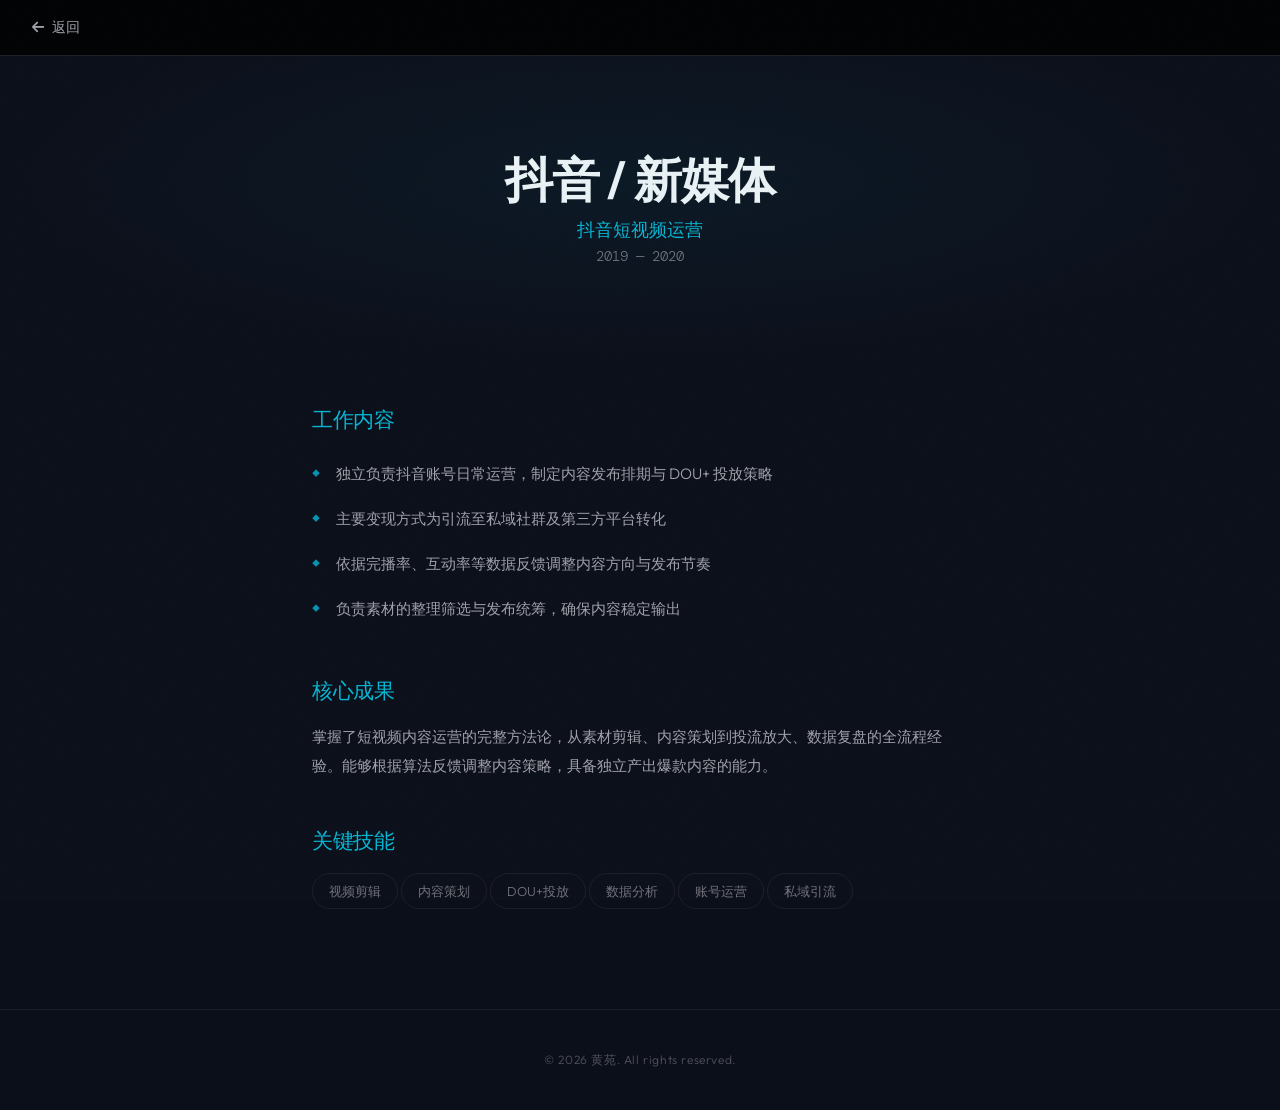
==== experience-douyin.html @ c914a4d0 "init: 简历 3.0" ====
<!DOCTYPE html>
<html lang="zh-CN">
<head>
  <meta charset="UTF-8">
  <meta name="viewport" content="width=device-width, initial-scale=1.0">
  <title>抖音 · 新媒体 — 黄苑</title>
  <link rel="preconnect" href="https://fonts.googleapis.com">
  <link rel="preconnect" href="https://fonts.gstatic.com" crossorigin>
  <link href="https://fonts.googleapis.com/css2?family=DM+Mono:wght@300;400;500&family=Outfit:wght@200;300;400;500;600&family=Playfair+Display:ital,wght@0,400;0,600;0,700;1,400;1,500&display=swap" rel="stylesheet">
  <link rel="stylesheet" href="https://cdnjs.cloudflare.com/ajax/libs/font-awesome/6.5.0/css/all.min.css">
  <link rel="stylesheet" href="styles/main.css">
  <style>
    .page-hero { min-height: 40vh; display: flex; align-items: center; justify-content: center; text-align: center; padding: 120px 32px 60px; position: relative; }
    .page-hero-bg { position: absolute; inset: 0; background: radial-gradient(ellipse at center, rgba(6,182,212,0.06), transparent 70%); pointer-events: none; }
    .page-hero h1 { font-size: clamp(2rem, 4vw, 3rem); margin-bottom: 8px; }
    .page-hero .period { font-family: var(--font-mono); font-size: 0.875rem; color: var(--color-text-tertiary); }
    .page-hero .role { font-size: 1.1rem; color: var(--color-accent); font-weight: 300; margin-top: 8px; }
    .page-content { max-width: 720px; margin: 0 auto; padding: 0 32px 100px; }
    .page-content h2 { font-size: 1.3rem; color: var(--color-accent); margin: 48px 0 20px; font-family: var(--font-body); font-weight: 500; }
    .page-content p, .page-content li { color: var(--color-text-secondary); line-height: 1.9; font-size: 0.95rem; }
    .page-content ul { list-style: none; padding: 0; }
    .page-content ul li { padding: 8px 0 8px 24px; position: relative; }
    .page-content ul li::before { content: '◆'; position: absolute; left: 0; color: var(--color-accent-dark); font-size: 0.5rem; top: 14px; }
    .back-nav { position: fixed; top: 0; left: 0; right: 0; z-index: 100; height: 56px; display: flex; align-items: center; padding: 0 32px; background: rgba(0,0,0,0.85); backdrop-filter: blur(40px); border-bottom: 1px solid var(--color-border); }
    .back-nav a { display: flex; align-items: center; gap: 8px; font-size: 0.875rem; color: var(--color-text-secondary); transition: color var(--transition-fast); }
    .back-nav a:hover { color: var(--color-accent); }
    @media (max-width: 768px) { .page-content { padding: 0 20px 80px; } }
  </style>
</head>
<body class="theme-teal">
  <nav class="back-nav">
    <a href="javascript:history.back()"><i class="fas fa-arrow-left"></i> 返回</a>
  </nav>

  <section class="page-hero">
    <div class="page-hero-bg"></div>
    <div>
      <h1>抖音 / 新媒体</h1>
      <p class="role">抖音短视频运营</p>
      <p class="period">2019 — 2020</p>
    </div>
  </section>

  <div class="page-content">
    <h2>工作内容</h2>
    <ul>
      <li>独立负责抖音账号日常运营，制定内容发布排期与 DOU+ 投放策略</li>
      <li>主要变现方式为引流至私域社群及第三方平台转化</li>
      <li>依据完播率、互动率等数据反馈调整内容方向与发布节奏</li>
      <li>负责素材的整理筛选与发布统筹，确保内容稳定输出</li>
    </ul>

    <h2>核心成果</h2>
    <p>掌握了短视频内容运营的完整方法论，从素材剪辑、内容策划到投流放大、数据复盘的全流程经验。能够根据算法反馈调整内容策略，具备独立产出爆款内容的能力。</p>

    <h2>关键技能</h2>
    <div class="about-tags" style="margin-top:0">
      <span class="tag">视频剪辑</span>
      <span class="tag">内容策划</span>
      <span class="tag">DOU+投放</span>
      <span class="tag">数据分析</span>
      <span class="tag">账号运营</span>
      <span class="tag">私域引流</span>
    </div>
  </div>

  <footer class="footer"><div class="container"><p>&copy; 2026 黄苑. All rights reserved.</p></div></footer>
</body>
</html>
---- styles/main.css ----
/* ============================================
   Apple-inspired Resume Site — Design System
   ============================================ */

/* ---- CSS Custom Properties (Base / Neutral Dark) ---- */
:root {
  /* Backgrounds */
  --color-bg: #0b0f1a;
  --color-bg-alt: #0e121f;
  --color-bg-card: #111627;
  --color-bg-elevated: #181f2e;
  --color-bg-hover: #1e2638;

  /* Text */
  --color-text: #f5f5f7;
  --color-text-secondary: #a1a1aa;
  --color-text-tertiary: #71717a;
  --color-text-muted: #52525b;

  /* Accent — will be overridden by themes */
  --color-accent: #06b6d4;
  --color-accent-light: #22d3ee;
  --color-accent-dark: #0891b2;
  --color-accent-glow: rgba(6, 182, 212, 0.15);
  --color-accent-subtle: rgba(6, 182, 212, 0.06);

  /* Borders */
  --color-border: #1e1e26;
  --color-border-light: #2a2a32;

  /* Typography */
  --font-display: 'Outfit', -apple-system, BlinkMacSystemFont, sans-serif;
  --font-body: 'Outfit', -apple-system, BlinkMacSystemFont, sans-serif;
  --font-mono: 'DM Mono', 'SF Mono', monospace;

  /* Spacing */
  --max-width: 1060px;
  --max-width-wide: 1200px;
  --nav-height: 56px;
  --section-padding: 140px 0;

  /* Transitions */
  --ease-spring: cubic-bezier(0.34, 1.56, 0.64, 1);
  --ease-smooth: cubic-bezier(0.22, 1, 0.36, 1);
  --ease-out: cubic-bezier(0, 0, 0.2, 1);
  --transition-fast: 0.3s var(--ease-out);
  --transition-smooth: 0.6s var(--ease-smooth);
}

/* ---- Theme 1: Purple Nebula (React Bits vibe) ---- */
.theme-purple {
  --color-accent: #a855f7;
  --color-accent-light: #c084fc;
  --color-accent-dark: #7c3aed;
  --color-accent-glow: rgba(168, 85, 247, 0.15);
  --color-accent-subtle: rgba(168, 85, 247, 0.06);
}

/* ---- Theme 2: Ocean Teal ---- */
.theme-teal {
  --color-accent: #06b6d4;
  --color-accent-light: #22d3ee;
  --color-accent-dark: #0891b2;
  --color-accent-glow: rgba(6, 182, 212, 0.15);
  --color-accent-subtle: rgba(6, 182, 212, 0.06);
  --color-bg: #0b0f1a;
  --color-bg-alt: #0e121f;
  --color-bg-card: #111627;
}

/* ---- Theme 3: Slate Pro (Clean monochrome) ---- */
.theme-slate {
  --color-accent: #e4e4e7;
  --color-accent-light: #f4f4f5;
  --color-accent-dark: #d4d4d8;
  --color-accent-glow: rgba(228, 228, 231, 0.1);
  --color-accent-subtle: rgba(255, 255, 255, 0.04);
  --color-bg: #0c0c0e;
  --color-bg-alt: #101012;
  --color-bg-card: #141416;
  --color-text: #fafafa;
  --color-text-secondary: #a1a1aa;
  --color-text-tertiary: #71717a;
}

/* ---- Reset & Base ---- */
*, *::before, *::after { margin: 0; padding: 0; box-sizing: border-box; }

html {
  scroll-behavior: smooth;
  scroll-padding-top: var(--nav-height);
  -webkit-font-smoothing: antialiased;
  -moz-osx-font-smoothing: grayscale;
}

body {
  font-family: var(--font-body);
  font-weight: 300;
  font-size: 16px;
  line-height: 1.7;
  color: var(--color-text);
  background-color: var(--color-bg);
  overflow-x: hidden;
}

/* ---- Subtle noise texture (Apple-like grain) ---- */
body::before {
  content: '';
  position: fixed;
  inset: 0;
  pointer-events: none;
  z-index: 9999;
  opacity: 0.025;
  background-image: url("data:image/svg+xml,%3Csvg viewBox='0 0 256 256' xmlns='http://www.w3.org/2000/svg'%3E%3Cfilter id='noise'%3E%3CfeTurbulence type='fractalNoise' baseFrequency='0.75' numOctaves='4' stitchTiles='stitch'/%3E%3C/filter%3E%3Crect width='100%25' height='100%25' filter='url(%23noise)'/%3E%3C/svg%3E");
  background-repeat: repeat;
  background-size: 256px 256px;
}

img { max-width: 100%; display: block; }
a { color: inherit; text-decoration: none; }
ul { list-style: none; }

::selection { background: var(--color-accent); color: var(--color-bg); }

/* ---- Typography ---- */
h1, h2, h3, h4 {
  font-family: var(--font-display);
  font-weight: 600;
  line-height: 1.15;
  letter-spacing: -0.02em;
}

/* ---- Container ---- */
.container {
  max-width: var(--max-width);
  margin: 0 auto;
  padding: 0 32px;
}

/* ============================================
   Navigation
   ============================================ */
.nav {
  position: fixed;
  top: 0;
  left: 0;
  right: 0;
  z-index: 1000;
  height: var(--nav-height);
  transition: background 0.4s var(--ease-out),
              backdrop-filter 0.4s var(--ease-out),
              border-color 0.4s var(--ease-out);
}

.nav.scrolled {
  background: rgba(0, 0, 0, 0.85);
  backdrop-filter: blur(40px) saturate(1.5);
  -webkit-backdrop-filter: blur(40px) saturate(1.5);
  border-bottom: 1px solid var(--color-border);
}

.nav-inner {
  max-width: var(--max-width-wide);
  margin: 0 auto;
  padding: 0 32px;
  height: 100%;
  display: flex;
  align-items: center;
  justify-content: space-between;
}

.nav-logo {
  font-size: 1rem;
  color: var(--color-accent);
  opacity: 0.5;
  transition: opacity var(--transition-fast), transform var(--transition-fast);
  display: flex;
  align-items: center;
  gap: 8px;
}

.nav-logo::before {
  content: '';
  display: inline-block;
  width: 6px;
  height: 6px;
  background: var(--color-accent);
  border-radius: 50%;
  opacity: 0.6;
}

.nav-logo:hover {
  opacity: 1;
  transform: rotate(180deg);
}

.nav-links {
  display: flex;
  gap: 4px;
  align-items: center;
}

.nav-link {
  display: block;
  padding: 8px 16px;
  font-size: 0.8125rem;
  font-weight: 400;
  letter-spacing: 0.02em;
  color: var(--color-text-secondary);
  border-radius: 8px;
  transition: color var(--transition-fast),
              background var(--transition-fast);
}

.nav-link:hover {
  color: var(--color-text);
  background: rgba(255, 255, 255, 0.04);
}

.nav-link.active {
  color: var(--color-accent);
}

.nav-toggle {
  display: none;
  flex-direction: column;
  gap: 5px;
  background: none;
  border: none;
  cursor: pointer;
  padding: 8px;
  border-radius: 8px;
}

.nav-toggle span {
  display: block;
  width: 20px;
  height: 1.5px;
  background: var(--color-text);
  border-radius: 1px;
  transition: transform var(--transition-fast), opacity var(--transition-fast);
}

/* Scroll progress bar */
.scroll-progress {
  position: fixed;
  top: 0;
  left: 0;
  height: 2px;
  width: 0%;
  background: linear-gradient(90deg, var(--color-accent-dark), var(--color-accent), var(--color-accent-light));
  z-index: 1001;
  transition: width 0.1s linear;
  box-shadow: 0 0 16px var(--color-accent-glow);
}

/* ============================================
   Section Shared
   ============================================ */
.section {
  padding: var(--section-padding);
  position: relative;
}

.section--alt {
  background: var(--color-bg-alt);
  position: relative;
}

.section--alt::before {
  content: '';
  position: absolute;
  inset: 0;
  background: radial-gradient(ellipse at 50% 0%, var(--color-accent-glow), transparent 70%);
  pointer-events: none;
}

.section-badge {
  display: inline-flex;
  align-items: center;
  gap: 8px;
  padding: 6px 18px;
  margin-bottom: 60px;
  font-size: 0.6875rem;
  font-weight: 500;
  letter-spacing: 0.15em;
  text-transform: uppercase;
  color: var(--color-text-tertiary);
  border: 1px solid var(--color-border);
  border-radius: 100px;
  font-family: var(--font-mono);
  position: relative;
  left: 50%;
  transform: translateX(-50%);
}

/* ============================================
   Hero Section
   ============================================ */
.hero {
  min-height: 100vh;
  display: flex;
  align-items: center;
  justify-content: center;
  position: relative;
  overflow: hidden;
}

.hero-bg {
  position: absolute;
  inset: 0;
  background: var(--color-bg);
}

.hero-bg-overlay {
  position: absolute;
  inset: 0;
  z-index: 2;
  background:
    radial-gradient(ellipse 80% 60% at 50% 40%, rgba(0,0,0,0.1), transparent 70%),
    linear-gradient(to bottom, rgba(0,0,0,0.05) 0%, rgba(0,0,0,0.2) 50%, rgba(0,0,0,0.4) 100%);
  pointer-events: none;
}

.hero-content {
  position: relative;
  z-index: 2;
  text-align: center;
  max-width: 780px;
  padding: 0 32px;
  padding-top: 40px;
}

.hero-chip {
  display: inline-block;
  padding: 6px 16px;
  font-size: 0.6875rem;
  font-weight: 500;
  letter-spacing: 0.15em;
  text-transform: uppercase;
  color: var(--color-text-tertiary);
  border: 1px solid var(--color-border);
  border-radius: 100px;
  font-family: var(--font-mono);
  margin-bottom: 32px;
  animation: heroFadeIn 0.8s var(--ease-out) 0.2s both;
}

.hero-title {
  display: flex;
  flex-direction: column;
  gap: 8px;
  margin-bottom: 24px;
}

.hero-title {
  margin-bottom: 28px;
}

.hero-title-line--sm {
  font-size: clamp(1rem, 2vw, 1.3rem);
  font-weight: 400;
  font-style: italic;
  color: var(--color-text-tertiary);
  letter-spacing: 0.15em;
  font-family: var(--font-display);
  animation: heroFadeIn 0.8s var(--ease-out) 0.3s both;
  margin-bottom: 4px;
}

.hero-title-line--lg {
  display: flex;
  align-items: baseline;
  justify-content: center;
  gap: 0.08em;
  animation: heroScaleIn 0.9s var(--ease-spring) 0.4s both;
}

.hero-surname {
  font-size: clamp(4.5rem, 14vw, 9rem);
  font-weight: 700;
  color: var(--color-text);
  letter-spacing: -0.06em;
  line-height: 1;
  position: relative;
}

.hero-surname::after {
  content: '';
  position: absolute;
  bottom: 0.06em;
  left: 0;
  right: 0;
  height: 2px;
  background: linear-gradient(90deg, var(--color-accent), transparent);
  opacity: 0.4;
}

.hero-given {
  font-size: clamp(4rem, 12vw, 7.5rem);
  font-weight: 300;
  color: var(--color-text-secondary);
  letter-spacing: -0.03em;
  line-height: 1;
  font-style: italic;
  font-family: var(--font-display);
  background: linear-gradient(135deg, #f5f5f7 0%, var(--color-accent) 100%);
  -webkit-background-clip: text;
  -webkit-text-fill-color: transparent;
  background-clip: text;
}

.hero-subtitle {
  font-size: clamp(0.85rem, 1.2vw, 1rem);
  color: var(--color-text-tertiary);
  font-weight: 300;
  letter-spacing: 0.12em;
  margin-bottom: 20px;
  animation: heroFadeIn 0.8s var(--ease-out) 0.5s both;
  min-height: 1.5em;
}

.hero-subtitle::after {
  content: '|';
  display: inline;
  color: var(--color-accent);
  animation: cursorBlink 0.9s step-end infinite;
  font-weight: 200;
  margin-left: 2px;
}

.hero-subtitle.typing-done::after {
  animation: cursorBlink 0.9s step-end 4;
}

@keyframes cursorBlink {
  0%, 100% { opacity: 1; }
  50% { opacity: 0; }
}

.hero-dot {
  color: var(--color-accent-dark);
  opacity: 0.5;
  margin: 0 4px;
}

.hero-description {
  font-size: clamp(0.85rem, 1.1vw, 0.95rem);
  color: var(--color-text-tertiary);
  margin-bottom: 40px;
  line-height: 1.9;
  max-width: 440px;
  margin-left: auto;
  margin-right: auto;
  animation: heroFadeIn 0.8s var(--ease-out) 0.6s both;
}

.hero-actions {
  display: flex;
  gap: 16px;
  justify-content: center;
  animation: heroFadeIn 0.8s var(--ease-out) 0.7s both;
}

/* ---- Hero text hover color shift ---- */
.hero-chip,
.hero-title-line--sm,
.hero-surname,
.hero-given,
.hero-subtitle,
.hero-description {
  transition: color 0.4s var(--ease-out),
              background 0.4s var(--ease-out),
              -webkit-text-fill-color 0.4s var(--ease-out);
  cursor: default;
}

.hero-chip:hover { color: var(--color-accent-light); }
.hero-title-line--sm:hover { color: var(--color-accent); }
.hero-surname:hover { color: var(--color-accent-light); }
.hero-given:hover {
  background: linear-gradient(135deg, var(--color-accent) 0%, #f5f5f7 100%);
  -webkit-background-clip: text;
  -webkit-text-fill-color: transparent;
  background-clip: text;
}
.hero-subtitle:hover { color: var(--color-accent-light); }
.hero-description:hover { color: var(--color-text-secondary); }

.hero-scroll-hint {
  position: absolute;
  bottom: 48px;
  left: 50%;
  transform: translateX(-50%);
  display: flex;
  flex-direction: column;
  align-items: center;
  gap: 8px;
  color: var(--color-text-muted);
  font-size: 0.6875rem;
  letter-spacing: 0.15em;
  text-transform: uppercase;
  font-family: var(--font-mono);
  animation: heroFadeIn 1s var(--ease-out) 1s both;
}

.scroll-dot {
  width: 4px;
  height: 4px;
  background: var(--color-accent);
  border-radius: 50%;
  animation: scrollDot 2s ease-in-out infinite;
}

@keyframes scrollDot {
  0%, 100% { transform: translateY(0); opacity: 1; }
  50% { transform: translateY(8px); opacity: 0.3; }
}

@keyframes heroFadeIn {
  from {
    opacity: 0;
    transform: translateY(12px);
  }
  to {
    opacity: 1;
    transform: translateY(0);
  }
}

@keyframes heroScaleIn {
  from {
    opacity: 0;
    transform: scale(0.92);
  }
  to {
    opacity: 1;
    transform: scale(1);
  }
}

/* ============================================
   Buttons
   ============================================ */
.btn {
  display: inline-flex;
  align-items: center;
  gap: 10px;
  padding: 12px 28px;
  font-family: var(--font-body);
  font-size: 0.875rem;
  font-weight: 500;
  letter-spacing: 0.02em;
  border-radius: 980px;
  transition: all var(--transition-fast);
  cursor: pointer;
  border: none;
  outline: none;
}

.btn-primary {
  background: var(--color-text);
  color: var(--color-bg);
}

.btn-primary:hover {
  background: rgba(245, 245, 247, 0.85);
  transform: scale(1.02);
}

.btn-outline {
  background: transparent;
  color: var(--color-text);
  border: 1px solid var(--color-border-light);
}

.btn-outline:hover {
  border-color: var(--color-text-secondary);
  background: rgba(255, 255, 255, 0.04);
  transform: scale(1.02);
}

.btn i {
  font-size: 0.75rem;
}

/* ============================================
   About Section
   ============================================ */
.about-grid {
  display: grid;
  grid-template-columns: 1fr 1fr;
  gap: 80px;
  align-items: start;
}

.about-text p {
  color: var(--color-text-secondary);
  margin-bottom: 20px;
  font-size: 0.9375rem;
  line-height: 1.9;
  font-weight: 300;
}

.about-text p:first-child::first-letter {
  font-family: var(--font-display);
  font-size: 2.8em;
  font-weight: 400;
  color: var(--color-accent);
  float: left;
  line-height: 0.8;
  padding-right: 8px;
  padding-top: 4px;
}

.about-stats {
  display: grid;
  grid-template-columns: repeat(3, 1fr);
  gap: 12px;
}

.stat-card {
  text-align: center;
  padding: 24px 16px 20px;
  background: var(--color-bg-card);
  border: 1px solid var(--color-border);
  border-radius: 12px;
  transition: border-color var(--transition-fast),
              transform var(--transition-fast),
              background var(--transition-fast);
}

.stat-card:hover {
  border-color: rgba(212, 168, 83, 0.2);
  background: rgba(212, 168, 83, 0.02);
  transform: translateY(-1px);
}

.stat-number {
  display: inline;
  font-family: var(--font-display);
  font-size: 2.4rem;
  font-weight: 700;
  color: var(--color-accent);
  line-height: 1;
  letter-spacing: -0.03em;
}

.stat-suffix {
  font-family: var(--font-display);
  font-size: 2.4rem;
  font-weight: 700;
  color: var(--color-accent);
  line-height: 1;
}

.stat-label {
  display: block;
  font-size: 0.6875rem;
  color: var(--color-text-tertiary);
  letter-spacing: 0.08em;
  margin-top: 8px;
  font-weight: 400;
  text-transform: uppercase;
}

.about-tags {
  margin-top: 48px;
  max-width: 100%;
  margin-left: auto;
  margin-right: auto;
  overflow: hidden;
}

.marquee-track {
  width: 100%;
  overflow: hidden;
  mask-image: linear-gradient(to right, transparent 0%, black 5%, black 95%, transparent 100%);
  -webkit-mask-image: linear-gradient(to right, transparent 0%, black 5%, black 95%, transparent 100%);
}

.marquee-content {
  display: flex;
  gap: 8px;
  width: max-content;
  animation: marqueeScroll 28s linear infinite;
}

.marquee-content:hover {
  animation-play-state: paused;
}

@keyframes marqueeScroll {
  0% { transform: translateX(0); }
  100% { transform: translateX(-50%); }
}

.tag {
  display: inline-block;
  padding: 6px 16px;
  font-size: 0.8125rem;
  color: var(--color-text-tertiary);
  border: 1px solid var(--color-border);
  border-radius: 100px;
  transition: all var(--transition-fast);
  font-weight: 300;
}

.tag:hover {
  border-color: var(--color-border-light);
  color: var(--color-text);
  background: rgba(255, 255, 255, 0.03);
}

/* ============================================
   Timeline / Experience
   ============================================ */
.timeline {
  position: relative;
  padding-left: 40px;
}

.timeline::before {
  content: '';
  position: absolute;
  left: 15px;
  top: 8px;
  bottom: 8px;
  width: 1px;
  background: linear-gradient(to bottom, var(--color-accent-dark), var(--color-border), transparent);
}

.timeline-item {
  position: relative;
  margin-bottom: 48px;
  padding-left: 48px;
  display: block;
  color: inherit;
  text-decoration: none;
}

.timeline-item:last-child {
  margin-bottom: 0;
}

.timeline-marker {
  position: absolute;
  left: -34px;
  top: 6px;
  width: 8px;
  height: 8px;
  border-radius: 50%;
  background: var(--color-accent);
  box-shadow: 0 0 0 3px rgba(212, 168, 83, 0.15);
}

.timeline-card {
  background: var(--color-bg-card);
  border: 1px solid var(--color-border);
  border-radius: 12px;
  padding: 24px 28px;
  transition: border-color var(--transition-fast),
              transform var(--transition-fast),
              box-shadow var(--transition-fast);
}

.timeline-card:hover {
  border-color: rgba(212, 168, 83, 0.15);
  transform: translateX(4px);
  box-shadow: 0 4px 24px rgba(0, 0, 0, 0.3);
}

.timeline-header {
  display: flex;
  align-items: center;
  justify-content: space-between;
  margin-bottom: 8px;
  flex-wrap: wrap;
  gap: 8px;
}

.timeline-company {
  font-family: var(--font-display);
  font-size: 1.15rem;
  color: var(--color-accent);
  font-weight: 600;
}

.timeline-period {
  font-size: 0.75rem;
  color: var(--color-text-muted);
  letter-spacing: 0.05em;
  font-family: var(--font-mono);
}

.timeline-role {
  font-size: 1rem;
  color: var(--color-text);
  font-weight: 500;
  margin-bottom: 12px;
  font-family: var(--font-body);
}

.timeline-desc {
  font-size: 0.9rem;
  color: var(--color-text-secondary);
  line-height: 1.8;
  margin-bottom: 12px;
}

.timeline-cta {
  font-size: 0.75rem;
  color: var(--color-accent);
  letter-spacing: 0.05em;
  display: inline-flex;
  align-items: center;
  gap: 6px;
  transition: gap var(--transition-fast);
  font-weight: 400;
}

.timeline-card:hover .timeline-cta {
  gap: 10px;
}

/* ============================================
   Projects
   ============================================ */
.projects-grid {
  display: grid;
  grid-template-columns: repeat(2, 1fr);
  gap: 20px;
}

.project-card {
  position: relative;
  border-radius: 16px;
  overflow: hidden;
  background: var(--color-bg-card);
  border: 1px solid var(--color-border);
  transition: all var(--transition-fast);
  cursor: pointer;
  group: true;
}

.project-card:hover {
  transform: translateY(-4px);
  border-color: var(--color-border-light);
  box-shadow: 0 20px 48px rgba(0, 0, 0, 0.4);
}

.project-image {
  height: 220px;
  display: flex;
  align-items: center;
  justify-content: center;
  position: relative;
  overflow: hidden;
  background-size: cover;
  background-position: center;
  background-repeat: no-repeat;
  transition: transform 0.6s var(--ease-out);
}

.project-card:hover .project-image {
  transform: scale(1.03);
}

.project-image-overlay {
  position: absolute;
  inset: 0;
  background: linear-gradient(to bottom, rgba(0,0,0,0.2), rgba(0,0,0,0.6));
  pointer-events: none;
}

.project-icon {
  position: relative;
  z-index: 1;
  font-size: 2.5rem;
  color: rgba(245, 245, 247, 0.2);
  transition: transform var(--transition-fast), color var(--transition-fast);
}

.project-card:hover .project-icon {
  transform: scale(1.1);
  color: var(--color-accent-glow);
}

.project-body {
  padding: 24px;
}

.project-title {
  font-size: 1.15rem;
  color: var(--color-text);
  margin-bottom: 8px;
  font-weight: 600;
}

.project-desc {
  font-size: 0.875rem;
  color: var(--color-text-secondary);
  margin-bottom: 16px;
  line-height: 1.7;
}

.project-tags {
  display: flex;
  flex-wrap: wrap;
  gap: 6px;
}

.project-tags span {
  font-size: 0.6875rem;
  padding: 4px 10px;
  border: 1px solid var(--color-border);
  border-radius: 6px;
  color: var(--color-text-tertiary);
  font-weight: 400;
  letter-spacing: 0.02em;
}

/* ============================================
   Skills — Apple-style Dashboard
   ============================================ */
.skills-grid {
  display: grid;
  grid-template-columns: repeat(2, 1fr);
  gap: 20px;
}

.skill-group {
  background: var(--color-bg-card);
  border: 1px solid var(--color-border);
  border-radius: 14px;
  padding: 28px 24px;
  transition: border-color var(--transition-fast), box-shadow var(--transition-fast);
}

.skill-group:hover {
  border-color: rgba(212, 168, 83, 0.15);
  box-shadow: 0 4px 20px rgba(0, 0, 0, 0.2);
}

.skill-group-title {
  font-size: 0.8125rem;
  color: var(--color-text-tertiary);
  margin-bottom: 24px;
  display: flex;
  align-items: center;
  gap: 8px;
  font-family: var(--font-mono);
  font-weight: 400;
  text-transform: uppercase;
  letter-spacing: 0.12em;
}

.skill-group-title i {
  color: var(--color-accent);
  font-size: 0.75rem;
  opacity: 0.7;
}

.skill-items {
  display: flex;
  flex-direction: column;
  gap: 0;
}

.skill-item {
  display: flex;
  align-items: center;
  gap: 10px;
  padding: 13px 0;
  border-bottom: 1px solid rgba(255,255,255,0.03);
  transition: all var(--transition-fast);
}

.skill-item:last-child {
  border-bottom: none;
  padding-bottom: 0;
}

.skill-item:first-child {
  padding-top: 0;
}

.skill-item:hover {
  padding-left: 4px;
}

.skill-item i {
  width: 18px;
  font-size: 0.8rem;
  color: var(--color-accent);
  opacity: 0.5;
  text-align: center;
  flex-shrink: 0;
  transition: opacity var(--transition-fast), transform var(--transition-fast);
}

.skill-item:hover i {
  opacity: 0.9;
  transform: scale(1.15);
}

.skill-info {
  font-size: 0.875rem;
  color: var(--color-text-secondary);
  font-weight: 350;
  transition: color var(--transition-fast);
}

.skill-item:hover .skill-info {
  color: var(--color-text);
}

/* ============================================
   Contact
   ============================================ */
.contact-section {
  padding-bottom: 100px;
}

.contact-content {
  text-align: center;
  max-width: 600px;
  margin: 0 auto;
}

.contact-headline {
  font-size: 1.15rem;
  color: var(--color-text-secondary);
  margin-bottom: 48px;
  line-height: 1.8;
  font-weight: 300;
}

.contact-list {
  display: flex;
  flex-direction: column;
  gap: 12px;
}

.contact-item {
  display: flex;
  align-items: center;
  gap: 16px;
  padding: 18px 24px;
  background: var(--color-bg-card);
  border: 1px solid var(--color-border);
  border-radius: 12px;
  transition: all var(--transition-fast);
  text-align: left;
}

.contact-item:hover {
  border-color: rgba(212, 168, 83, 0.2);
  background: rgba(212, 168, 83, 0.02);
  transform: translateY(-1px);
}

.contact-item-icon {
  width: 36px;
  height: 36px;
  display: flex;
  align-items: center;
  justify-content: center;
  background: rgba(212, 168, 83, 0.08);
  border-radius: 10px;
  color: var(--color-accent);
  font-size: 0.9rem;
  flex-shrink: 0;
}

.contact-item-label {
  font-size: 0.75rem;
  color: var(--color-text-tertiary);
  text-transform: uppercase;
  letter-spacing: 0.08em;
  font-weight: 400;
  min-width: 36px;
}

.contact-item-value {
  font-size: 0.95rem;
  color: var(--color-text);
  font-weight: 400;
  letter-spacing: 0.02em;
  margin-left: auto;
}

/* ============================================
   Back to Top
   ============================================ */
.back-to-top {
  position: fixed;
  bottom: 32px;
  right: 32px;
  z-index: 999;
  width: 44px;
  height: 44px;
  border-radius: 50%;
  background: var(--color-bg-card);
  border: 1px solid var(--color-border);
  color: var(--color-text-tertiary);
  font-size: 1rem;
  cursor: pointer;
  display: flex;
  align-items: center;
  justify-content: center;
  opacity: 0;
  transform: translateY(20px);
  transition: all 0.4s var(--ease-out);
  pointer-events: none;
  backdrop-filter: blur(20px);
  -webkit-backdrop-filter: blur(20px);
}

.back-to-top.visible {
  opacity: 1;
  transform: translateY(0);
  pointer-events: auto;
}

.back-to-top:hover {
  border-color: var(--color-accent-dark);
  color: var(--color-accent);
  background: rgba(212, 168, 83, 0.08);
  transform: translateY(-3px);
}

/* ============================================
   Footer
   ============================================ */
.footer {
  padding: 40px 0;
  text-align: center;
  border-top: 1px solid var(--color-border);
}

.footer p {
  font-size: 0.75rem;
  color: var(--color-text-muted);
  letter-spacing: 0.05em;
}

/* ============================================
   Reveal Animations
   ============================================ */
.reveal {
  opacity: 0;
  transform: translateY(20px);
  transition: opacity 0.8s var(--ease-smooth),
              transform 0.8s var(--ease-smooth);
}

.reveal.visible {
  opacity: 1;
  transform: translateY(0);
}

/* Stagger delays */
.timeline-item:nth-child(1).reveal { transition-delay: 0.05s; }
.timeline-item:nth-child(2).reveal { transition-delay: 0.15s; }
.timeline-item:nth-child(3).reveal { transition-delay: 0.25s; }

.project-card:nth-child(1).reveal { transition-delay: 0.05s; }
.project-card:nth-child(2).reveal { transition-delay: 0.15s; }
.project-card:nth-child(3).reveal { transition-delay: 0.25s; }
.project-card:nth-child(4).reveal { transition-delay: 0.35s; }

.skill-group:nth-child(1).reveal { transition-delay: 0.05s; }
.skill-group:nth-child(2).reveal { transition-delay: 0.15s; }
.skill-group:nth-child(3).reveal { transition-delay: 0.25s; }
.skill-group:nth-child(4).reveal { transition-delay: 0.35s; }

/* ============================================
   Responsive: Tablet
   ============================================ */
@media (max-width: 1024px) {
  .about-grid {
    grid-template-columns: 1fr;
    gap: 48px;
  }

  .skills-grid {
    grid-template-columns: repeat(2, 1fr);
  }

  .section {
    padding: 100px 0;
  }

  .section-badge {
    margin-bottom: 48px;
  }

  .hero-title-line--lg {
    font-size: clamp(3.5rem, 10vw, 5rem);
  }
}

/* ============================================
   Responsive: Mobile
   ============================================ */
@media (max-width: 768px) {
  .nav-links {
    position: fixed;
    top: var(--nav-height);
    left: 0;
    right: 0;
    background: rgba(0, 0, 0, 0.92);
    backdrop-filter: blur(40px);
    -webkit-backdrop-filter: blur(40px);
    flex-direction: column;
    align-items: center;
    padding: 20px 0;
    gap: 4px;
    transform: translateY(-100%);
    opacity: 0;
    transition: all 0.35s var(--ease-out);
    pointer-events: none;
    border-bottom: 1px solid var(--color-border);
  }

  .nav-links.open {
    transform: translateY(0);
    opacity: 1;
    pointer-events: all;
  }

  .nav-link {
    padding: 12px 24px;
    font-size: 0.9375rem;
    width: auto;
    text-align: center;
  }

  .nav-toggle {
    display: flex;
  }

  .container {
    padding: 0 20px;
  }

  .hero-content {
    padding: 0 20px;
  }

  .hero-title-line--lg {
    font-size: clamp(3rem, 15vw, 4rem);
  }

  .hero-subtitle {
    font-size: 0.9rem;
  }

  .hero-actions {
    flex-direction: column;
    align-items: center;
    max-width: 260px;
    margin: 0 auto;
  }

  .hero-actions .btn {
    width: 100%;
    justify-content: center;
  }

  .projects-grid {
    grid-template-columns: 1fr;
  }

  .skills-grid {
    grid-template-columns: 1fr;
  }

  .about-stats {
    grid-template-columns: repeat(3, 1fr);
    gap: 12px;
  }

  .stat-card {
    padding: 20px 12px;
  }

  .stat-number,
  .stat-suffix {
    font-size: 2rem;
  }

  .section {
    padding: 80px 0;
  }

  .section-badge {
    margin-bottom: 36px;
  }

  .timeline {
    padding-left: 24px;
  }

  .timeline-item {
    padding-left: 32px;
  }

  .timeline-marker {
    left: -22px;
  }

  .timeline-card {
    padding: 20px;
  }

  .timeline-header {
    flex-direction: column;
    align-items: flex-start;
  }

  .skill-group {
    padding: 24px;
  }

  .contact-item {
    flex-wrap: wrap;
    gap: 10px;
  }

  .contact-item-value {
    margin-left: 0;
    width: 100%;
    padding-left: 52px;
  }

  .hero-scroll-hint {
    display: none;
  }
}

@media (max-width: 480px) {
  .container {
    padding: 0 16px;
  }

  .about-stats {
    grid-template-columns: 1fr;
  }

  .hero-title-line--lg {
    font-size: clamp(2.5rem, 18vw, 3.2rem);
  }
}
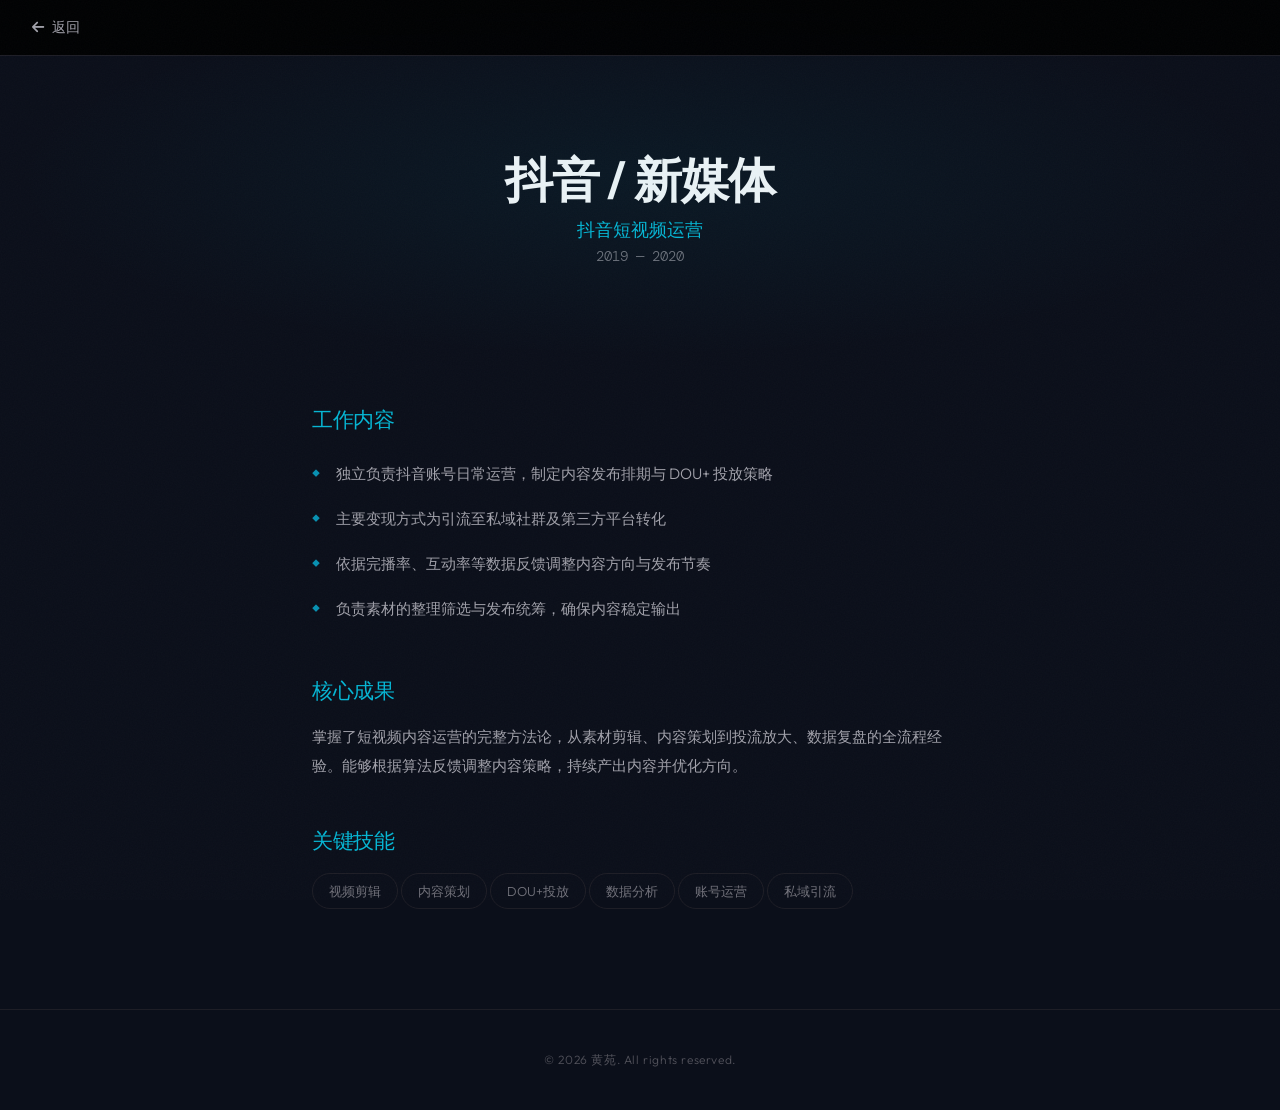
==== commit 54ac1fbd: "update: 简历文案调整 + 打字光标效果优化 + 标题居中样式修正" ====
--- a/experience-douyin.html
+++ b/experience-douyin.html
@@ -51,7 +51,7 @@
     </ul>
 
     <h2>核心成果</h2>
-    <p>掌握了短视频内容运营的完整方法论，从素材剪辑、内容策划到投流放大、数据复盘的全流程经验。能够根据算法反馈调整内容策略，具备独立产出爆款内容的能力。</p>
+    <p>掌握了短视频内容运营的完整方法论，从素材剪辑、内容策划到投流放大、数据复盘的全流程经验。能够根据算法反馈调整内容策略，持续产出内容并优化方向。</p>
 
     <h2>关键技能</h2>
     <div class="about-tags" style="margin-top:0">
--- a/styles/main.css
+++ b/styles/main.css
@@ -276,11 +276,12 @@
 }
 
 .section-badge {
-  display: inline-flex;
+  display: flex;
   align-items: center;
   gap: 8px;
   padding: 6px 18px;
-  margin-bottom: 60px;
+  margin: 0 auto 60px;
+  width: fit-content;
   font-size: 0.6875rem;
   font-weight: 500;
   letter-spacing: 0.15em;
@@ -289,9 +290,6 @@
   border: 1px solid var(--color-border);
   border-radius: 100px;
   font-family: var(--font-mono);
-  position: relative;
-  left: 50%;
-  transform: translateX(-50%);
 }
 
 /* ============================================
@@ -429,14 +427,16 @@
   margin-left: 2px;
 }
 
-.hero-subtitle.typing-done::after {
-  animation: cursorBlink 0.9s step-end 4;
+.hero-subtitle.cursor-hidden::after {
+  content: none;
 }
 
 @keyframes cursorBlink {
   0%, 100% { opacity: 1; }
   50% { opacity: 0; }
 }
+
+
 
 .hero-dot {
   color: var(--color-accent-dark);
